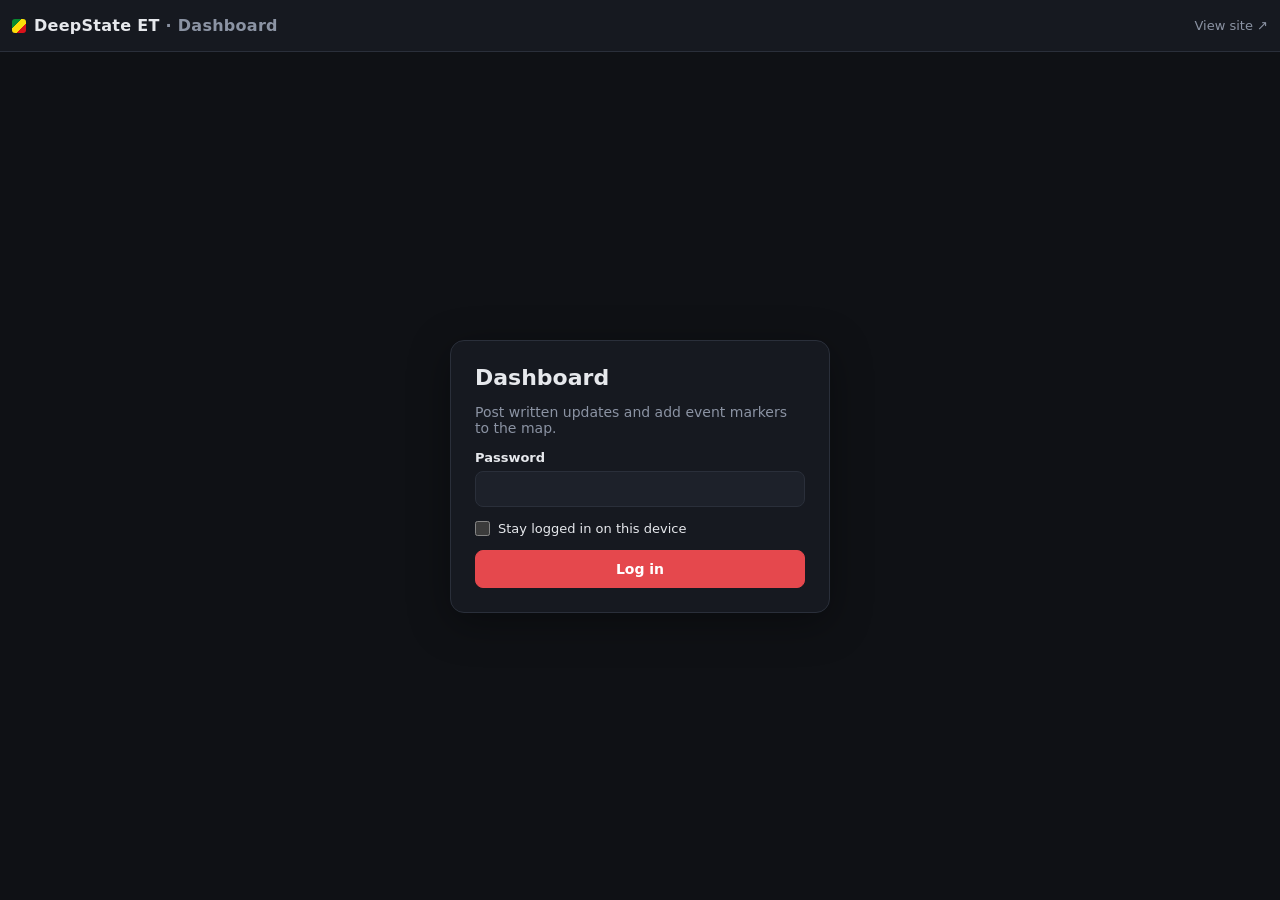
==== admin.html @ 29132223 "Add a dashboard for posting updates and event markers admin.html lets the map owner log in with a pa" ====
<!doctype html>
<html lang="en">
<head>
  <meta charset="utf-8">
  <meta name="viewport" content="width=device-width, initial-scale=1, viewport-fit=cover">
  <meta name="robots" content="noindex, nofollow">
  <title>DeepState ET Dashboard</title>
  <meta name="theme-color" content="#0f1115">
  <link rel="icon" href="img/icon.svg" type="image/svg+xml">
  <link rel="stylesheet" href="vendor/leaflet/leaflet.css">
  <link rel="stylesheet" href="css/style.css">
  <link rel="stylesheet" href="css/admin.css">
</head>
<body class="admin">
  <header class="topbar">
    <div class="brand">
      <span class="brand-mark"></span>
      <span class="brand-name">DeepState ET <span class="muted">· Dashboard</span></span>
    </div>
    <div class="topbar-meta">
      <a href="./" target="_blank" rel="noopener" class="topbar-link">View site ↗</a>
      <button id="logout" class="topbar-link link-btn" hidden>Log out</button>
    </div>
  </header>

  <!-- Login -->
  <main id="login-view" class="login-view">
    <form id="login-form" class="card login-card">
      <h1>Dashboard</h1>
      <p class="muted">Post written updates and add event markers to the map.</p>
      <label class="field">
        <span>Password</span>
        <input id="password" type="password" autocomplete="current-password" required>
      </label>
      <label class="check">
        <input id="remember" type="checkbox">
        <span>Stay logged in on this device</span>
      </label>
      <button class="btn primary" type="submit">Log in</button>
      <p id="login-error" class="form-error" role="alert" hidden></p>
      <p id="setup-hint" class="muted small" hidden></p>
    </form>
  </main>

  <!-- Dashboard -->
  <main id="dash-view" class="dash" hidden>
    <section class="dash-panel">
      <nav class="tabs" role="tablist">
        <button role="tab" data-tab="update" aria-selected="true">Post update</button>
        <button role="tab" data-tab="marker" aria-selected="false">Add marker</button>
        <button role="tab" data-tab="manage" aria-selected="false">Manage</button>
      </nav>

      <!-- Post update -->
      <form id="update-form" class="tab-body" data-panel="update">
        <label class="field">
          <span>Update</span>
          <textarea id="u-text" rows="5" maxlength="1000" required placeholder="e.g. Fighting reported near Lalibela; the road to Woldia is closed."></textarea>
          <small class="muted"><span id="u-count">0</span>/1000</small>
        </label>
        <label class="field">
          <span>Date and time</span>
          <input id="u-date" type="datetime-local" required>
        </label>
        <div class="field">
          <span>Location <span class="muted">(optional: adds a "Show on map" link)</span></span>
          <div class="loc-row">
            <input id="u-loc" type="text" placeholder="Click the map, or type lat, lng" autocomplete="off">
            <button type="button" class="btn ghost" data-clear="u-loc">Clear</button>
          </div>
        </div>
        <label class="field narrow">
          <span>Zoom level for "Show on map"</span>
          <input id="u-zoom" type="number" min="5" max="15" value="10">
        </label>
        <button class="btn primary" type="submit">Post update</button>
      </form>

      <!-- Add marker -->
      <form id="marker-form" class="tab-body" data-panel="marker" hidden>
        <label class="field">
          <span>Title</span>
          <input id="m-title" type="text" maxlength="200" required placeholder="e.g. Clashes in Debre Tabor">
        </label>
        <div class="field-row">
          <label class="field">
            <span>Type</span>
            <select id="m-type"></select>
          </label>
          <label class="field">
            <span>Date</span>
            <input id="m-date" type="date" required>
          </label>
        </div>
        <div class="field">
          <span>Location</span>
          <div class="loc-row">
            <input id="m-loc" type="text" required placeholder="Click the map, or type lat, lng" autocomplete="off">
            <button type="button" class="btn ghost" data-clear="m-loc">Clear</button>
          </div>
        </div>
        <label class="field">
          <span>Description <span class="muted">(optional)</span></span>
          <textarea id="m-desc" rows="3" maxlength="2000"></textarea>
        </label>
        <label class="field">
          <span>Source link <span class="muted">(optional)</span></span>
          <input id="m-source" type="url" maxlength="500" placeholder="https://…">
        </label>
        <button class="btn primary" type="submit">Add marker</button>
      </form>

      <!-- Manage -->
      <div class="tab-body" data-panel="manage" hidden>
        <div class="manage-head">
          <h2>Updates</h2>
          <button type="button" class="btn ghost small" id="refresh">Refresh</button>
        </div>
        <ul id="list-updates" class="manage-list"></ul>
        <h2>Markers</h2>
        <ul id="list-markers" class="manage-list"></ul>
        <p class="muted small">Everything is also saved in the Google Sheet "DeepState ET data" in your Google Drive.</p>
      </div>
    </section>

    <section class="dash-map">
      <div class="map-search">
        <input id="town-search" type="search" placeholder="Jump to a town…" autocomplete="off" aria-label="Jump to a town">
        <ul id="town-results" class="search-results" hidden></ul>
      </div>
      <div id="admin-map" aria-label="Map for choosing a location"></div>
      <p class="map-hint" id="map-hint">Click the map to set the location</p>
    </section>
  </main>

  <div id="toast" class="toast admin-toast" hidden></div>

  <script src="vendor/leaflet/leaflet.js"></script>
  <script src="js/events.js"></script>
  <script src="js/admin.js"></script>
</body>
</html>
---- vendor/leaflet/leaflet.css ----
/* required styles */

.leaflet-pane,
.leaflet-tile,
.leaflet-marker-icon,
.leaflet-marker-shadow,
.leaflet-tile-container,
.leaflet-pane > svg,
.leaflet-pane > canvas,
.leaflet-zoom-box,
.leaflet-image-layer,
.leaflet-layer {
	position: absolute;
	left: 0;
	top: 0;
	}
.leaflet-container {
	overflow: hidden;
	}
.leaflet-tile,
.leaflet-marker-icon,
.leaflet-marker-shadow {
	-webkit-user-select: none;
	   -moz-user-select: none;
	        user-select: none;
	  -webkit-user-drag: none;
	}
/* Prevents IE11 from highlighting tiles in blue */
.leaflet-tile::selection {
	background: transparent;
}
/* Safari renders non-retina tile on retina better with this, but Chrome is worse */
.leaflet-safari .leaflet-tile {
	image-rendering: -webkit-optimize-contrast;
	}
/* hack that prevents hw layers "stretching" when loading new tiles */
.leaflet-safari .leaflet-tile-container {
	width: 1600px;
	height: 1600px;
	-webkit-transform-origin: 0 0;
	}
.leaflet-marker-icon,
.leaflet-marker-shadow {
	display: block;
	}
/* .leaflet-container svg: reset svg max-width decleration shipped in Joomla! (joomla.org) 3.x */
/* .leaflet-container img: map is broken in FF if you have max-width: 100% on tiles */
.leaflet-container .leaflet-overlay-pane svg {
	max-width: none !important;
	max-height: none !important;
	}
.leaflet-container .leaflet-marker-pane img,
.leaflet-container .leaflet-shadow-pane img,
.leaflet-container .leaflet-tile-pane img,
.leaflet-container img.leaflet-image-layer,
.leaflet-container .leaflet-tile {
	max-width: none !important;
	max-height: none !important;
	width: auto;
	padding: 0;
	}

.leaflet-container img.leaflet-tile {
	/* See: https://bugs.chromium.org/p/chromium/issues/detail?id=600120 */
	mix-blend-mode: plus-lighter;
}

.leaflet-container.leaflet-touch-zoom {
	-ms-touch-action: pan-x pan-y;
	touch-action: pan-x pan-y;
	}
.leaflet-container.leaflet-touch-drag {
	-ms-touch-action: pinch-zoom;
	/* Fallback for FF which doesn't support pinch-zoom */
	touch-action: none;
	touch-action: pinch-zoom;
}
.leaflet-container.leaflet-touch-drag.leaflet-touch-zoom {
	-ms-touch-action: none;
	touch-action: none;
}
.leaflet-container {
	-webkit-tap-highlight-color: transparent;
}
.leaflet-container a {
	-webkit-tap-highlight-color: rgba(51, 181, 229, 0.4);
}
.leaflet-tile {
	filter: inherit;
	visibility: hidden;
	}
.leaflet-tile-loaded {
	visibility: inherit;
	}
.leaflet-zoom-box {
	width: 0;
	height: 0;
	-moz-box-sizing: border-box;
	     box-sizing: border-box;
	z-index: 800;
	}
/* workaround for https://bugzilla.mozilla.org/show_bug.cgi?id=888319 */
.leaflet-overlay-pane svg {
	-moz-user-select: none;
	}

.leaflet-pane         { z-index: 400; }

.leaflet-tile-pane    { z-index: 200; }
.leaflet-overlay-pane { z-index: 400; }
.leaflet-shadow-pane  { z-index: 500; }
.leaflet-marker-pane  { z-index: 600; }
.leaflet-tooltip-pane   { z-index: 650; }
.leaflet-popup-pane   { z-index: 700; }

.leaflet-map-pane canvas { z-index: 100; }
.leaflet-map-pane svg    { z-index: 200; }

.leaflet-vml-shape {
	width: 1px;
	height: 1px;
	}
.lvml {
	behavior: url(#default#VML);
	display: inline-block;
	position: absolute;
	}


/* control positioning */

.leaflet-control {
	position: relative;
	z-index: 800;
	pointer-events: visiblePainted; /* IE 9-10 doesn't have auto */
	pointer-events: auto;
	}
.leaflet-top,
.leaflet-bottom {
	position: absolute;
	z-index: 1000;
	pointer-events: none;
	}
.leaflet-top {
	top: 0;
	}
.leaflet-right {
	right: 0;
	}
.leaflet-bottom {
	bottom: 0;
	}
.leaflet-left {
	left: 0;
	}
.leaflet-control {
	float: left;
	clear: both;
	}
.leaflet-right .leaflet-control {
	float: right;
	}
.leaflet-top .leaflet-control {
	margin-top: 10px;
	}
.leaflet-bottom .leaflet-control {
	margin-bottom: 10px;
	}
.leaflet-left .leaflet-control {
	margin-left: 10px;
	}
.leaflet-right .leaflet-control {
	margin-right: 10px;
	}


/* zoom and fade animations */

.leaflet-fade-anim .leaflet-popup {
	opacity: 0;
	-webkit-transition: opacity 0.2s linear;
	   -moz-transition: opacity 0.2s linear;
	        transition: opacity 0.2s linear;
	}
.leaflet-fade-anim .leaflet-map-pane .leaflet-popup {
	opacity: 1;
	}
.leaflet-zoom-animated {
	-webkit-transform-origin: 0 0;
	    -ms-transform-origin: 0 0;
	        transform-origin: 0 0;
	}
svg.leaflet-zoom-animated {
	will-change: transform;
}

.leaflet-zoom-anim .leaflet-zoom-animated {
	-webkit-transition: -webkit-transform 0.25s cubic-bezier(0,0,0.25,1);
	   -moz-transition:    -moz-transform 0.25s cubic-bezier(0,0,0.25,1);
	        transition:         transform 0.25s cubic-bezier(0,0,0.25,1);
	}
.leaflet-zoom-anim .leaflet-tile,
.leaflet-pan-anim .leaflet-tile {
	-webkit-transition: none;
	   -moz-transition: none;
	        transition: none;
	}

.leaflet-zoom-anim .leaflet-zoom-hide {
	visibility: hidden;
	}


/* cursors */

.leaflet-interactive {
	cursor: pointer;
	}
.leaflet-grab {
	cursor: -webkit-grab;
	cursor:    -moz-grab;
	cursor:         grab;
	}
.leaflet-crosshair,
.leaflet-crosshair .leaflet-interactive {
	cursor: crosshair;
	}
.leaflet-popup-pane,
.leaflet-control {
	cursor: auto;
	}
.leaflet-dragging .leaflet-grab,
.leaflet-dragging .leaflet-grab .leaflet-interactive,
.leaflet-dragging .leaflet-marker-draggable {
	cursor: move;
	cursor: -webkit-grabbing;
	cursor:    -moz-grabbing;
	cursor:         grabbing;
	}

/* marker & overlays interactivity */
.leaflet-marker-icon,
.leaflet-marker-shadow,
.leaflet-image-layer,
.leaflet-pane > svg path,
.leaflet-tile-container {
	pointer-events: none;
	}

.leaflet-marker-icon.leaflet-interactive,
.leaflet-image-layer.leaflet-interactive,
.leaflet-pane > svg path.leaflet-interactive,
svg.leaflet-image-layer.leaflet-interactive path {
	pointer-events: visiblePainted; /* IE 9-10 doesn't have auto */
	pointer-events: auto;
	}

/* visual tweaks */

.leaflet-container {
	background: #ddd;
	outline-offset: 1px;
	}
.leaflet-container a {
	color: #0078A8;
	}
.leaflet-zoom-box {
	border: 2px dotted #38f;
	background: rgba(255,255,255,0.5);
	}


/* general typography */
.leaflet-container {
	font-family: "Helvetica Neue", Arial, Helvetica, sans-serif;
	font-size: 12px;
	font-size: 0.75rem;
	line-height: 1.5;
	}


/* general toolbar styles */

.leaflet-bar {
	box-shadow: 0 1px 5px rgba(0,0,0,0.65);
	border-radius: 4px;
	}
.leaflet-bar a {
	background-color: #fff;
	border-bottom: 1px solid #ccc;
	width: 26px;
	height: 26px;
	line-height: 26px;
	display: block;
	text-align: center;
	text-decoration: none;
	color: black;
	}
.leaflet-bar a,
.leaflet-control-layers-toggle {
	background-position: 50% 50%;
	background-repeat: no-repeat;
	display: block;
	}
.leaflet-bar a:hover,
.leaflet-bar a:focus {
	background-color: #f4f4f4;
	}
.leaflet-bar a:first-child {
	border-top-left-radius: 4px;
	border-top-right-radius: 4px;
	}
.leaflet-bar a:last-child {
	border-bottom-left-radius: 4px;
	border-bottom-right-radius: 4px;
	border-bottom: none;
	}
.leaflet-bar a.leaflet-disabled {
	cursor: default;
	background-color: #f4f4f4;
	color: #bbb;
	}

.leaflet-touch .leaflet-bar a {
	width: 30px;
	height: 30px;
	line-height: 30px;
	}
.leaflet-touch .leaflet-bar a:first-child {
	border-top-left-radius: 2px;
	border-top-right-radius: 2px;
	}
.leaflet-touch .leaflet-bar a:last-child {
	border-bottom-left-radius: 2px;
	border-bottom-right-radius: 2px;
	}

/* zoom control */

.leaflet-control-zoom-in,
.leaflet-control-zoom-out {
	font: bold 18px 'Lucida Console', Monaco, monospace;
	text-indent: 1px;
	}

.leaflet-touch .leaflet-control-zoom-in, .leaflet-touch .leaflet-control-zoom-out  {
	font-size: 22px;
	}


/* layers control */

.leaflet-control-layers {
	box-shadow: 0 1px 5px rgba(0,0,0,0.4);
	background: #fff;
	border-radius: 5px;
	}
.leaflet-control-layers-toggle {
	background-image: url(images/layers.png);
	width: 36px;
	height: 36px;
	}
.leaflet-retina .leaflet-control-layers-toggle {
	background-image: url(images/layers-2x.png);
	background-size: 26px 26px;
	}
.leaflet-touch .leaflet-control-layers-toggle {
	width: 44px;
	height: 44px;
	}
.leaflet-control-layers .leaflet-control-layers-list,
.leaflet-control-layers-expanded .leaflet-control-layers-toggle {
	display: none;
	}
.leaflet-control-layers-expanded .leaflet-control-layers-list {
	display: block;
	position: relative;
	}
.leaflet-control-layers-expanded {
	padding: 6px 10px 6px 6px;
	color: #333;
	background: #fff;
	}
.leaflet-control-layers-scrollbar {
	overflow-y: scroll;
	overflow-x: hidden;
	padding-right: 5px;
	}
.leaflet-control-layers-selector {
	margin-top: 2px;
	position: relative;
	top: 1px;
	}
.leaflet-control-layers label {
	display: block;
	font-size: 13px;
	font-size: 1.08333em;
	}
.leaflet-control-layers-separator {
	height: 0;
	border-top: 1px solid #ddd;
	margin: 5px -10px 5px -6px;
	}

/* Default icon URLs */
.leaflet-default-icon-path { /* used only in path-guessing heuristic, see L.Icon.Default */
	background-image: url(images/marker-icon.png);
	}


/* attribution and scale controls */

.leaflet-container .leaflet-control-attribution {
	background: #fff;
	background: rgba(255, 255, 255, 0.8);
	margin: 0;
	}
.leaflet-control-attribution,
.leaflet-control-scale-line {
	padding: 0 5px;
	color: #333;
	line-height: 1.4;
	}
.leaflet-control-attribution a {
	text-decoration: none;
	}
.leaflet-control-attribution a:hover,
.leaflet-control-attribution a:focus {
	text-decoration: underline;
	}
.leaflet-attribution-flag {
	display: inline !important;
	vertical-align: baseline !important;
	width: 1em;
	height: 0.6669em;
	}
.leaflet-left .leaflet-control-scale {
	margin-left: 5px;
	}
.leaflet-bottom .leaflet-control-scale {
	margin-bottom: 5px;
	}
.leaflet-control-scale-line {
	border: 2px solid #777;
	border-top: none;
	line-height: 1.1;
	padding: 2px 5px 1px;
	white-space: nowrap;
	-moz-box-sizing: border-box;
	     box-sizing: border-box;
	background: rgba(255, 255, 255, 0.8);
	text-shadow: 1px 1px #fff;
	}
.leaflet-control-scale-line:not(:first-child) {
	border-top: 2px solid #777;
	border-bottom: none;
	margin-top: -2px;
	}
.leaflet-control-scale-line:not(:first-child):not(:last-child) {
	border-bottom: 2px solid #777;
	}

.leaflet-touch .leaflet-control-attribution,
.leaflet-touch .leaflet-control-layers,
.leaflet-touch .leaflet-bar {
	box-shadow: none;
	}
.leaflet-touch .leaflet-control-layers,
.leaflet-touch .leaflet-bar {
	border: 2px solid rgba(0,0,0,0.2);
	background-clip: padding-box;
	}


/* popup */

.leaflet-popup {
	position: absolute;
	text-align: center;
	margin-bottom: 20px;
	}
.leaflet-popup-content-wrapper {
	padding: 1px;
	text-align: left;
	border-radius: 12px;
	}
.leaflet-popup-content {
	margin: 13px 24px 13px 20px;
	line-height: 1.3;
	font-size: 13px;
	font-size: 1.08333em;
	min-height: 1px;
	}
.leaflet-popup-content p {
	margin: 17px 0;
	margin: 1.3em 0;
	}
.leaflet-popup-tip-container {
	width: 40px;
	height: 20px;
	position: absolute;
	left: 50%;
	margin-top: -1px;
	margin-left: -20px;
	overflow: hidden;
	pointer-events: none;
	}
.leaflet-popup-tip {
	width: 17px;
	height: 17px;
	padding: 1px;

	margin: -10px auto 0;
	pointer-events: auto;

	-webkit-transform: rotate(45deg);
	   -moz-transform: rotate(45deg);
	    -ms-transform: rotate(45deg);
	        transform: rotate(45deg);
	}
.leaflet-popup-content-wrapper,
.leaflet-popup-tip {
	background: white;
	color: #333;
	box-shadow: 0 3px 14px rgba(0,0,0,0.4);
	}
.leaflet-container a.leaflet-popup-close-button {
	position: absolute;
	top: 0;
	right: 0;
	border: none;
	text-align: center;
	width: 24px;
	height: 24px;
	font: 16px/24px Tahoma, Verdana, sans-serif;
	color: #757575;
	text-decoration: none;
	background: transparent;
	}
.leaflet-container a.leaflet-popup-close-button:hover,
.leaflet-container a.leaflet-popup-close-button:focus {
	color: #585858;
	}
.leaflet-popup-scrolled {
	overflow: auto;
	}

.leaflet-oldie .leaflet-popup-content-wrapper {
	-ms-zoom: 1;
	}
.leaflet-oldie .leaflet-popup-tip {
	width: 24px;
	margin: 0 auto;

	-ms-filter: "progid:DXImageTransform.Microsoft.Matrix(M11=0.70710678, M12=0.70710678, M21=-0.70710678, M22=0.70710678)";
	filter: progid:DXImageTransform.Microsoft.Matrix(M11=0.70710678, M12=0.70710678, M21=-0.70710678, M22=0.70710678);
	}

.leaflet-oldie .leaflet-control-zoom,
.leaflet-oldie .leaflet-control-layers,
.leaflet-oldie .leaflet-popup-content-wrapper,
.leaflet-oldie .leaflet-popup-tip {
	border: 1px solid #999;
	}


/* div icon */

.leaflet-div-icon {
	background: #fff;
	border: 1px solid #666;
	}


/* Tooltip */
/* Base styles for the element that has a tooltip */
.leaflet-tooltip {
	position: absolute;
	padding: 6px;
	background-color: #fff;
	border: 1px solid #fff;
	border-radius: 3px;
	color: #222;
	white-space: nowrap;
	-webkit-user-select: none;
	-moz-user-select: none;
	-ms-user-select: none;
	user-select: none;
	pointer-events: none;
	box-shadow: 0 1px 3px rgba(0,0,0,0.4);
	}
.leaflet-tooltip.leaflet-interactive {
	cursor: pointer;
	pointer-events: auto;
	}
.leaflet-tooltip-top:before,
.leaflet-tooltip-bottom:before,
.leaflet-tooltip-left:before,
.leaflet-tooltip-right:before {
	position: absolute;
	pointer-events: none;
	border: 6px solid transparent;
	background: transparent;
	content: "";
	}

/* Directions */

.leaflet-tooltip-bottom {
	margin-top: 6px;
}
.leaflet-tooltip-top {
	margin-top: -6px;
}
.leaflet-tooltip-bottom:before,
.leaflet-tooltip-top:before {
	left: 50%;
	margin-left: -6px;
	}
.leaflet-tooltip-top:before {
	bottom: 0;
	margin-bottom: -12px;
	border-top-color: #fff;
	}
.leaflet-tooltip-bottom:before {
	top: 0;
	margin-top: -12px;
	margin-left: -6px;
	border-bottom-color: #fff;
	}
.leaflet-tooltip-left {
	margin-left: -6px;
}
.leaflet-tooltip-right {
	margin-left: 6px;
}
.leaflet-tooltip-left:before,
.leaflet-tooltip-right:before {
	top: 50%;
	margin-top: -6px;
	}
.leaflet-tooltip-left:before {
	right: 0;
	margin-right: -12px;
	border-left-color: #fff;
	}
.leaflet-tooltip-right:before {
	left: 0;
	margin-left: -12px;
	border-right-color: #fff;
	}

/* Printing */

@media print {
	/* Prevent printers from removing background-images of controls. */
	.leaflet-control {
		-webkit-print-color-adjust: exact;
		print-color-adjust: exact;
		}
	}
---- css/style.css ----
[hidden] { display: none !important; }
:root {
  --bg: #0f1115;
  --panel: #161920;
  --panel-2: #1d212a;
  --border: #2a2f3a;
  --text: #e6e8ec;
  --muted: #8b93a3;
  --accent: #e5484d;
  --link: #7aa7ff;
  --up: #3fb950;
  --down: #f85149;
  --highlight: #ffd23f;
  --topbar-h: 52px;
  --panel-w: 330px;
  font-family: system-ui, -apple-system, "Segoe UI", Roboto, "Noto Sans Ethiopic", sans-serif;
  color-scheme: dark;
}

* { box-sizing: border-box; }
html, body { height: 100%; margin: 0; }
body { background: var(--bg); color: var(--text); font-size: 14px; overflow: hidden; }
html[lang="am"] body { font-family: "Noto Sans Ethiopic", system-ui, sans-serif; }
a { color: var(--link); text-decoration: none; }
a:hover { text-decoration: underline; }
.muted { color: var(--muted); }
.small { font-size: 12px; }
button { font: inherit; }

/* Top bar */
.topbar {
  height: var(--topbar-h);
  display: flex; align-items: center; gap: 10px;
  padding: 0 12px;
  background: var(--panel);
  border-bottom: 1px solid var(--border);
  position: relative; z-index: 1003;
}
.brand { display: flex; align-items: center; gap: 8px; font-weight: 700; letter-spacing: .02em; min-width: 0; }
.brand-mark {
  width: 14px; height: 14px; flex: none;
  background: linear-gradient(135deg, #078930 0 33%, #fcdd09 33% 66%, #da121a 66%);
  border-radius: 3px;
}
.brand-name { white-space: nowrap; overflow: hidden; text-overflow: ellipsis; font-size: 16px; }
.topbar-meta { margin-left: auto; display: flex; align-items: center; gap: 8px; min-width: 0; }
.as-of { font-size: 13px; white-space: nowrap; overflow: hidden; text-overflow: ellipsis; }
.compact-select, .select-row select {
  background: var(--panel-2); color: var(--text);
  border: 1px solid var(--border); border-radius: 6px;
  padding: 5px 8px; font: inherit; font-size: 13px;
}
.icon-btn {
  display: inline-flex; align-items: center; justify-content: center; flex: none;
  width: 36px; height: 36px; border-radius: 8px;
  border: 1px solid var(--border); background: var(--panel-2); color: var(--text);
  cursor: pointer;
}
.icon-btn:hover { border-color: var(--muted); }
.link-btn { background: none; border: none; color: var(--link); cursor: pointer; padding: 0; margin-left: 8px; }

.share-wrap { position: relative; }
.menu {
  position: absolute; right: 0; top: calc(100% + 6px); z-index: 1004;
  min-width: 170px; padding: 4px;
  background: var(--panel); border: 1px solid var(--border); border-radius: 10px;
  box-shadow: 0 8px 28px rgba(0,0,0,.5);
  display: flex; flex-direction: column;
}
.menu button {
  text-align: left; background: none; border: none; color: var(--text);
  padding: 8px 10px; border-radius: 6px; cursor: pointer;
}
.menu button:hover { background: var(--panel-2); }

/* Layout */
.layout { display: flex; height: calc(100% - var(--topbar-h)); }
.panel {
  width: var(--panel-w); flex: none;
  display: flex; flex-direction: column;
  background: var(--panel); border-right: 1px solid var(--border);
  overflow-y: auto;
  transition: margin-left .2s ease, transform .2s ease;
}
body.panel-closed .panel { margin-left: calc(-1 * var(--panel-w)); }
.sheet-handle { display: none; }
.panel-section { padding: 14px 16px; border-bottom: 1px solid var(--border); }
.panel-section.grow { flex: 1; }
.section-title {
  margin: 0 0 10px; font-size: 11px; font-weight: 700;
  text-transform: uppercase; letter-spacing: .08em; color: var(--muted);
  display: flex; align-items: center; gap: 8px; flex-wrap: wrap;
}
.section-title .compact-select { text-transform: none; letter-spacing: 0; font-weight: 400; padding: 3px 6px; font-size: 12px; }
.rss-link { margin-left: auto; text-transform: none; letter-spacing: 0; font-weight: 400; font-size: 12px; }
.map-wrap { position: relative; flex: 1; min-width: 0; }
#map { position: absolute; inset: 0; background: #0b0d10; }

/* Search */
.search { position: relative; }
.search input {
  width: 100%; padding: 9px 10px; font: inherit;
  background: var(--panel-2); color: var(--text);
  border: 1px solid var(--border); border-radius: 8px;
}
.search input:focus { outline: none; border-color: var(--link); }
.search-results {
  list-style: none; margin: 6px 0 0; padding: 4px 0;
  background: var(--panel-2); border: 1px solid var(--border); border-radius: 8px;
  max-height: 280px; overflow-y: auto;
}
.search-results li { padding: 7px 10px; cursor: pointer; display: flex; gap: 8px; align-items: center; }
.search-results li:hover, .search-results li.active { background: var(--border); }
.search-results .sub { color: var(--muted); font-size: 12px; margin-left: auto; white-space: nowrap; max-width: 45%; overflow: hidden; text-overflow: ellipsis; }

/* Overview statistics */
.overview { list-style: none; margin: 0; padding: 0; display: flex; flex-direction: column; gap: 10px; }
.overview-row { display: flex; align-items: center; gap: 8px; }
.overview-row .name { flex: 1; font-weight: 600; }
.overview-row .pct { font-variant-numeric: tabular-nums; }
.bar { height: 6px; background: var(--panel-2); border-radius: 3px; margin: 5px 0 4px; overflow: hidden; }
.bar span { display: block; height: 100%; border-radius: 3px; }
.overview-meta { display: flex; justify-content: space-between; gap: 8px; font-size: 12px; color: var(--muted); font-variant-numeric: tabular-nums; }
.delta.up { color: var(--up); }
.delta.down { color: var(--down); }

/* Changes */
.changes { list-style: none; margin: 4px 0 0; padding: 0; max-height: 240px; overflow-y: auto; }
.changes li { padding: 7px 0; border-bottom: 1px solid var(--border); cursor: pointer; display: flex; flex-direction: column; gap: 2px; }
.changes li.muted { cursor: default; border-bottom: none; }
.changes li:last-child { border-bottom: none; }
.changes li:not(.muted):hover .change-name { color: var(--highlight); }
.change-name { font-weight: 600; }
.change-detail { font-size: 12px; color: var(--muted); display: flex; align-items: center; gap: 4px; flex-wrap: wrap; }
.change-detail .swatch { width: 10px; height: 10px; }

/* Layers & legend */
.layer-list { list-style: none; margin: 0 0 8px; padding: 0; }
.layer-list > li, .toggle-row {
  display: flex; align-items: center; gap: 10px; padding: 6px 0; cursor: pointer;
}
.layer-list > li { flex-wrap: wrap; }
.layer-list li label { display: flex; align-items: center; gap: 10px; flex: 1; cursor: pointer; min-width: 0; }
.layer-list .name { flex: 1; overflow: hidden; text-overflow: ellipsis; white-space: nowrap; }
.layer-list .count { color: var(--muted); font-size: 12px; font-variant-numeric: tabular-nums; }
.layer-list .manual-legend { cursor: default; }
input[type=checkbox] { accent-color: var(--accent); width: 15px; height: 15px; margin: 0; flex: none; }
.swatch {
  width: 14px; height: 14px; border-radius: 3px; flex: none; display: inline-block;
  border: 1px solid rgba(255,255,255,.25);
}
.swatch.line { height: 4px; border-radius: 2px; border: none; }
.swatch.point { border-radius: 50%; width: 10px; height: 10px; margin: 0 2px; }
.swatch.town { background: #fff; border-color: #111; }
.sublegend { list-style: none; margin: 2px 0 4px 25px; padding: 0; width: 100%; }
.sublegend li { display: flex; align-items: center; gap: 8px; padding: 3px 0; font-size: 13px; }
.sublegend .name { flex: 1; }
.sublegend .count { color: var(--muted); font-size: 12px; font-variant-numeric: tabular-nums; }
.select-row { display: flex; align-items: center; gap: 10px; padding: 6px 0; }
.select-row span { flex: 1; }
.select-row select { max-width: 190px; }

.segmented { display: flex; flex-direction: column; gap: 6px; margin-top: 8px; }
.segments { display: flex; border: 1px solid var(--border); border-radius: 8px; overflow: hidden; }
.segments button {
  flex: 1; padding: 6px 4px; font-size: 12px; cursor: pointer;
  background: var(--panel-2); color: var(--muted); border: none; border-right: 1px solid var(--border);
}
.segments button:last-child { border-right: none; }
.segments button.active { background: var(--border); color: var(--text); }

/* Updates feed */
.updates { list-style: none; margin: 0; padding: 0; }
.updates li { padding: 10px 0; border-bottom: 1px solid var(--border); }
.updates li:last-child { border-bottom: none; }
.updates time { display: flex; align-items: center; gap: 6px; font-size: 12px; color: var(--muted); margin-bottom: 3px; }
.updates p { margin: 0; line-height: 1.45; }
.updates .go { font-size: 12px; margin-top: 4px; display: inline-block; }
.badge {
  font-size: 10px; text-transform: uppercase; letter-spacing: .06em;
  padding: 1px 6px; border-radius: 999px; background: var(--panel-2); border: 1px solid var(--border); color: var(--muted);
}

.panel-footer { padding: 12px 16px; font-size: 13px; }
.panel-footer .dot { color: var(--muted); margin: 0 4px; }
.panel-footer p { margin: 8px 0 0; line-height: 1.4; }

/* Timeline */
.timeline {
  position: absolute; left: 50%; bottom: 28px; transform: translateX(-50%); z-index: 1000;
  width: min(560px, calc(100% - 32px));
  display: flex; align-items: center; gap: 10px;
  padding: 8px 12px; border-radius: 12px;
  background: rgba(22,25,32,.94); border: 1px solid var(--border);
  box-shadow: 0 6px 24px rgba(0,0,0,.4);
}
.timeline input[type=range] { flex: 1; accent-color: var(--accent); min-width: 0; }
.timeline-label { font-size: 13px; font-variant-numeric: tabular-nums; white-space: nowrap; min-width: 92px; text-align: right; }
.timeline .icon-btn { width: 32px; height: 32px; }

/* Map overlays */
.notice {
  position: absolute; top: 12px; left: 50%; transform: translateX(-50%);
  z-index: 1000; max-width: min(560px, calc(100% - 32px));
  background: rgba(22,25,32,.95); border: 1px solid var(--border); border-radius: 10px;
  padding: 12px 14px; line-height: 1.45; box-shadow: 0 6px 24px rgba(0,0,0,.4);
}
.notice code { background: var(--panel-2); padding: 1px 5px; border-radius: 4px; font-size: 12px; }
.notice .close { float: right; margin-left: 10px; background: none; border: none; color: var(--muted); font-size: 18px; cursor: pointer; line-height: 1; }
.toast {
  position: absolute; left: 50%; bottom: 90px; transform: translateX(-50%); z-index: 1002;
  background: var(--text); color: var(--bg); padding: 8px 14px; border-radius: 999px; font-size: 13px;
}
.drop-hint {
  position: absolute; inset: 12px; z-index: 1002;
  display: flex; align-items: center; justify-content: center;
  border: 2px dashed var(--link); border-radius: 12px;
  background: rgba(15,17,21,.75); font-size: 18px; pointer-events: none;
}

/* Leaflet theming */
.leaflet-container { font: inherit; background: #0b0d10; }
.leaflet-popup-content-wrapper, .leaflet-popup-tip {
  background: var(--panel); color: var(--text);
  border: 1px solid var(--border); box-shadow: 0 6px 24px rgba(0,0,0,.5);
}
.leaflet-popup-content { margin: 12px 14px; line-height: 1.45; max-width: 300px; }
.leaflet-popup-content h3 { margin: 0 0 4px; font-size: 15px; }
.leaflet-popup-content .layer-tag { font-size: 11px; color: var(--muted); text-transform: uppercase; letter-spacing: .06em; }
.leaflet-popup-content .change-tag {
  display: inline-block; margin: 2px 0 4px; padding: 2px 8px; border-radius: 999px;
  background: rgba(255,210,63,.15); color: var(--highlight); font-size: 12px; font-weight: 600;
}
.leaflet-popup-content .desc { margin-top: 8px; overflow-wrap: anywhere; }
.leaflet-popup-content .desc img { max-width: 100%; height: auto; border-radius: 6px; }
.leaflet-popup-content .coords { margin-top: 6px; font-size: 12px; color: var(--muted); font-variant-numeric: tabular-nums; }
.leaflet-popup-content table.fields { margin-top: 8px; border-collapse: collapse; font-size: 12px; width: 100%; }
.leaflet-popup-content table.fields th {
  text-align: left; color: var(--muted); font-weight: 600;
  padding: 3px 10px 3px 0; vertical-align: top; white-space: nowrap;
}
.leaflet-popup-content table.fields td { padding: 3px 0; overflow-wrap: anywhere; }
.context-menu { display: flex; flex-direction: column; gap: 6px; }
.context-menu .coords { margin-top: 0 !important; }
.leaflet-container a.leaflet-popup-close-button { color: var(--muted); }
.leaflet-bar a, .leaflet-bar a:hover {
  background: var(--panel); color: var(--text); border-bottom-color: var(--border);
}
.leaflet-bar { border: 1px solid var(--border) !important; }
.leaflet-control-attribution { background: rgba(15,17,21,.7) !important; color: var(--muted); }
.leaflet-control-attribution a { color: var(--muted); }
.leaflet-control-scale-line { background: rgba(15,17,21,.7); color: var(--text); border-color: var(--muted); }
.coord-readout {
  background: rgba(15,17,21,.8); color: var(--muted);
  padding: 3px 8px; border-radius: 6px; font-size: 12px; font-variant-numeric: tabular-nums;
}

/* Reference labels */
.region-label, .town-label {
  background: none; border: none; box-shadow: none; padding: 0;
  text-shadow: 0 0 3px #000, 0 0 2px #000;
}
.region-label::before, .town-label::before { display: none; }
.region-label {
  color: rgba(230,232,236,.6); font-size: 11px; font-weight: 600;
  text-transform: uppercase; letter-spacing: .12em;
}
.town-label { color: #f1f3f6; font-size: 11px; font-weight: 600; }
.town-major { font-size: 12px; }
.z-low .town-minor { display: none; }
.z-low path.town-minor { display: none; }
.z-high .region-label { display: none; }
body.light-basemap .region-label { color: rgba(30,34,42,.7); text-shadow: 0 0 3px #fff, 0 0 3px #fff; }
body.light-basemap .town-label { color: #1b1f27; text-shadow: 0 0 3px #fff, 0 0 2px #fff; }

/* Changed zones pulse */
.pulse { animation: pulse 1.6s ease-in-out infinite; }
@keyframes pulse { 0%, 100% { stroke-opacity: 1; } 50% { stroke-opacity: .25; } }
@media (prefers-reduced-motion: reduce) { .pulse { animation: none; } }

/* Google My Maps embed, used until synced layer data exists */
#embed { position: absolute; inset: 0; width: 100%; height: 100%; border: 0; display: none; background: #0b0d10; }
body.embed-mode #embed { display: block; }
body.embed-mode #map { visibility: hidden; }
body.embed-mode .data-only { display: none !important; }
#embed-info { margin: 0 0 8px; line-height: 1.45; }

/* Phone: the panel becomes a bottom sheet */
@media (max-width: 720px) {
  .panel {
    position: absolute; left: 0; right: 0; bottom: 0; z-index: 1001;
    width: 100%; height: 48vh; margin: 0 !important;
    border-right: none; border-top: 1px solid var(--border);
    border-radius: 16px 16px 0 0;
    box-shadow: 0 -8px 28px rgba(0,0,0,.5);
    transition: transform .22s ease, height .22s ease;
  }
  body.panel-closed .panel { transform: translateY(100%); }
  body.sheet-full .panel { height: calc(100% - var(--topbar-h)); border-radius: 0; }
  .sheet-handle {
    display: block; flex: none; align-self: center;
    width: 100%; height: 22px; padding: 0; border: none; background: none; cursor: pointer; position: relative;
  }
  .sheet-handle::after {
    content: ""; position: absolute; left: 50%; top: 8px; transform: translateX(-50%);
    width: 40px; height: 4px; border-radius: 2px; background: var(--border);
  }
  .panel-section:first-of-type { padding-top: 4px; }
  .as-of { display: none; }
  .brand-name { font-size: 15px; }
  .topbar .compact-select { max-width: 110px; }
  .timeline { bottom: 16px; }
  body:not(.panel-closed) .timeline { display: none; }
}
---- css/admin.css ----
/* Dashboard (admin.html). Builds on the tokens in style.css. */
body.admin { overflow: auto; }
.topbar-link { color: var(--muted); font-size: 13px; }
.topbar-link:hover { color: var(--text); }

.card {
  background: var(--panel); border: 1px solid var(--border); border-radius: 14px;
  padding: 24px; box-shadow: 0 10px 40px rgba(0,0,0,.35);
}
.login-view { min-height: calc(100% - var(--topbar-h)); display: flex; align-items: center; justify-content: center; padding: 24px 16px; }
.login-card { width: min(380px, 100%); display: flex; flex-direction: column; gap: 14px; }
.login-card h1 { margin: 0; font-size: 22px; }
.login-card p { margin: 0; }

.field { display: flex; flex-direction: column; gap: 6px; font-size: 13px; font-weight: 600; min-width: 0; }
.field > span { color: var(--text); }
.field .muted { font-weight: 400; }
.field.narrow { max-width: 220px; }
.field-row { display: grid; grid-template-columns: 1fr 1fr; gap: 12px; }
.field input, .field textarea, .field select {
  width: 100%; font: inherit; font-weight: 400; font-size: 14px;
  padding: 9px 10px; border-radius: 8px;
  background: var(--panel-2); color: var(--text); border: 1px solid var(--border);
}
.field textarea { resize: vertical; line-height: 1.45; }
.field input:focus, .field textarea:focus, .field select:focus { outline: none; border-color: var(--link); }
.field small { font-weight: 400; align-self: flex-end; }
.check { display: flex; align-items: center; gap: 8px; font-size: 13px; cursor: pointer; }
.loc-row { display: flex; gap: 8px; }
.loc-row input { flex: 1; font-variant-numeric: tabular-nums; }

.btn {
  font: inherit; font-size: 14px; font-weight: 600; cursor: pointer;
  padding: 10px 16px; border-radius: 8px; border: 1px solid var(--border);
  background: var(--panel-2); color: var(--text);
}
.btn:hover { border-color: var(--muted); }
.btn.primary { background: var(--accent); border-color: var(--accent); color: #fff; }
.btn.primary:hover { filter: brightness(1.1); }
.btn.primary:disabled { opacity: .6; cursor: progress; }
.btn.ghost { background: none; }
.btn.small { padding: 5px 10px; font-size: 12px; }
.btn.danger { color: var(--down); background: none; padding: 5px 10px; font-size: 12px; }
.btn.danger:hover { border-color: var(--down); }
.form-error { color: var(--down); font-size: 13px; margin: 0; }

/* Dashboard layout: form on the left, map on the right */
.dash { display: grid; grid-template-columns: minmax(340px, 440px) 1fr; height: calc(100% - var(--topbar-h)); }
.dash-panel { border-right: 1px solid var(--border); background: var(--panel); overflow-y: auto; display: flex; flex-direction: column; }
.tabs { display: flex; border-bottom: 1px solid var(--border); position: sticky; top: 0; background: var(--panel); z-index: 2; }
.tabs button {
  flex: 1; padding: 13px 8px; background: none; border: none; color: var(--muted);
  font-weight: 600; cursor: pointer; border-bottom: 2px solid transparent;
}
.tabs button[aria-selected="true"] { color: var(--text); border-bottom-color: var(--accent); }
.tab-body { padding: 18px; display: flex; flex-direction: column; gap: 16px; }
.tab-body h2 { font-size: 12px; text-transform: uppercase; letter-spacing: .08em; color: var(--muted); margin: 8px 0 0; }
.manage-head { display: flex; align-items: center; justify-content: space-between; }
.manage-list { list-style: none; margin: 0; padding: 0; display: flex; flex-direction: column; }
.manage-list li { display: flex; gap: 10px; align-items: flex-start; padding: 10px 0; border-bottom: 1px solid var(--border); }
.manage-list li:last-child { border-bottom: none; }
.manage-list .body { flex: 1; min-width: 0; }
.manage-list .meta { font-size: 12px; color: var(--muted); display: flex; gap: 6px; align-items: center; flex-wrap: wrap; }
.manage-list p { margin: 3px 0 0; line-height: 1.4; overflow-wrap: anywhere; }
.manage-list .empty { color: var(--muted); font-size: 13px; }
.manage-list .swatch.point { margin: 0; }

.dash-map { position: relative; min-height: 320px; }
#admin-map { position: absolute; inset: 0; background: #0b0d10; }
.map-search { position: absolute; top: 12px; left: 56px; right: 12px; max-width: 320px; z-index: 1000; }
.map-search input {
  width: 100%; padding: 9px 10px; font: inherit; border-radius: 8px;
  background: rgba(22,25,32,.95); color: var(--text); border: 1px solid var(--border);
}
.map-hint {
  position: absolute; left: 50%; bottom: 24px; transform: translateX(-50%); z-index: 1000; margin: 0;
  padding: 6px 12px; border-radius: 999px; font-size: 13px;
  background: rgba(22,25,32,.92); border: 1px solid var(--border); pointer-events: none;
}
.pick-pin {
  width: 18px; height: 18px; border-radius: 50%;
  background: var(--highlight); border: 3px solid #111; box-shadow: 0 0 0 3px rgba(255,210,63,.35);
}
.admin-toast { position: fixed; bottom: 24px; z-index: 2000; }
.admin-toast.error { background: var(--down); color: #fff; }

@media (max-width: 800px) {
  body.admin { overflow: auto; height: auto; }
  .dash { display: flex; flex-direction: column-reverse; height: auto; }
  .dash-map { height: 45vh; min-height: 280px; }
  .dash-panel { border-right: none; overflow: visible; }
  .field-row { grid-template-columns: 1fr; }
}
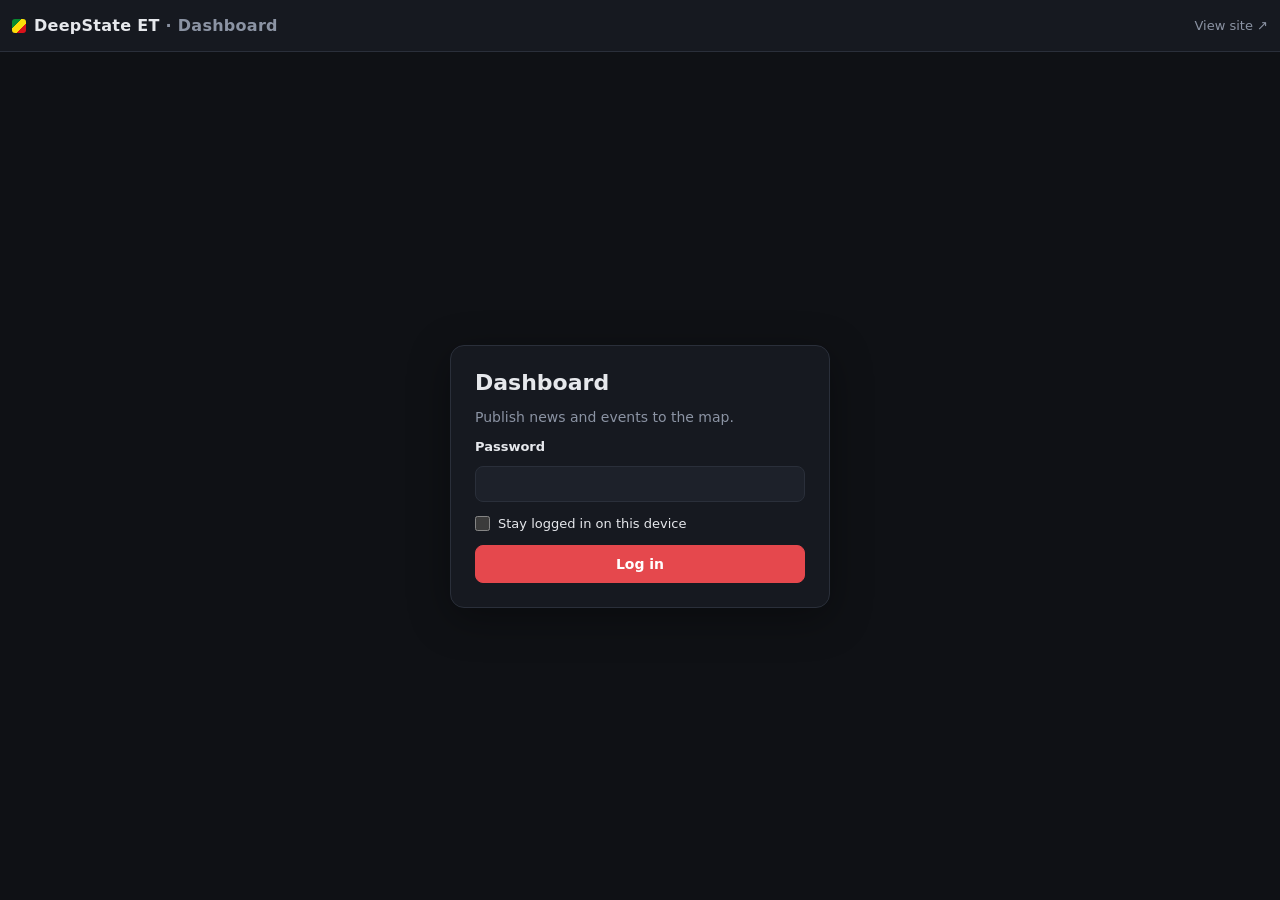
==== commit 8898996e: "Simplify: one post form with event icons, cleaner map page - Dashboard: a single 'New post' form (ty" ====
--- a/admin.html
+++ b/admin.html
@@ -27,7 +27,7 @@
   <main id="login-view" class="login-view">
     <form id="login-form" class="card login-card">
       <h1>Dashboard</h1>
-      <p class="muted">Post written updates and add event markers to the map.</p>
+      <p class="muted">Publish news and events to the map.</p>
       <label class="field">
         <span>Password</span>
         <input id="password" type="password" autocomplete="current-password" required>
@@ -45,82 +45,48 @@
   <!-- Dashboard -->
   <main id="dash-view" class="dash" hidden>
     <section class="dash-panel">
-      <nav class="tabs" role="tablist">
-        <button role="tab" data-tab="update" aria-selected="true">Post update</button>
-        <button role="tab" data-tab="marker" aria-selected="false">Add marker</button>
-        <button role="tab" data-tab="manage" aria-selected="false">Manage</button>
-      </nav>
+      <form id="post-form" class="post-form">
+        <h1 class="form-title">New post</h1>
 
-      <!-- Post update -->
-      <form id="update-form" class="tab-body" data-panel="update">
+        <fieldset class="field">
+          <legend>What kind of post?</legend>
+          <div id="type-grid" class="type-grid" role="radiogroup"></div>
+        </fieldset>
+
         <label class="field">
-          <span>Update</span>
-          <textarea id="u-text" rows="5" maxlength="1000" required placeholder="e.g. Fighting reported near Lalibela; the road to Woldia is closed."></textarea>
-          <small class="muted"><span id="u-count">0</span>/1000</small>
+          <span>What happened?</span>
+          <textarea id="p-text" rows="4" maxlength="1500" required placeholder="e.g. TPLF has taken control of the main airport in Mekele."></textarea>
         </label>
-        <label class="field">
-          <span>Date and time</span>
-          <input id="u-date" type="datetime-local" required>
-        </label>
+
         <div class="field">
-          <span>Location <span class="muted">(optional: adds a "Show on map" link)</span></span>
+          <span>Where? <span class="muted" id="loc-note">(optional for news: click the map)</span></span>
           <div class="loc-row">
-            <input id="u-loc" type="text" placeholder="Click the map, or type lat, lng" autocomplete="off">
-            <button type="button" class="btn ghost" data-clear="u-loc">Clear</button>
+            <input id="p-loc" type="text" placeholder="Click the map, or type lat, lng" autocomplete="off">
+            <button type="button" class="btn ghost" id="clear-loc">Clear</button>
           </div>
         </div>
-        <label class="field narrow">
-          <span>Zoom level for "Show on map"</span>
-          <input id="u-zoom" type="number" min="5" max="15" value="10">
-        </label>
-        <button class="btn primary" type="submit">Post update</button>
+
+        <div class="field-row">
+          <label class="field">
+            <span>When?</span>
+            <input id="p-date" type="datetime-local" required>
+          </label>
+          <label class="field">
+            <span>Source link <span class="muted">(optional)</span></span>
+            <input id="p-source" type="url" maxlength="500" placeholder="https://…">
+          </label>
+        </div>
+
+        <button class="btn primary big" type="submit">Publish</button>
       </form>
 
-      <!-- Add marker -->
-      <form id="marker-form" class="tab-body" data-panel="marker" hidden>
-        <label class="field">
-          <span>Title</span>
-          <input id="m-title" type="text" maxlength="200" required placeholder="e.g. Clashes in Debre Tabor">
-        </label>
-        <div class="field-row">
-          <label class="field">
-            <span>Type</span>
-            <select id="m-type"></select>
-          </label>
-          <label class="field">
-            <span>Date</span>
-            <input id="m-date" type="date" required>
-          </label>
-        </div>
-        <div class="field">
-          <span>Location</span>
-          <div class="loc-row">
-            <input id="m-loc" type="text" required placeholder="Click the map, or type lat, lng" autocomplete="off">
-            <button type="button" class="btn ghost" data-clear="m-loc">Clear</button>
-          </div>
-        </div>
-        <label class="field">
-          <span>Description <span class="muted">(optional)</span></span>
-          <textarea id="m-desc" rows="3" maxlength="2000"></textarea>
-        </label>
-        <label class="field">
-          <span>Source link <span class="muted">(optional)</span></span>
-          <input id="m-source" type="url" maxlength="500" placeholder="https://…">
-        </label>
-        <button class="btn primary" type="submit">Add marker</button>
-      </form>
-
-      <!-- Manage -->
-      <div class="tab-body" data-panel="manage" hidden>
-        <div class="manage-head">
-          <h2>Updates</h2>
+      <section class="posts">
+        <div class="posts-head">
+          <h2>Your posts</h2>
           <button type="button" class="btn ghost small" id="refresh">Refresh</button>
         </div>
-        <ul id="list-updates" class="manage-list"></ul>
-        <h2>Markers</h2>
-        <ul id="list-markers" class="manage-list"></ul>
-        <p class="muted small">Everything is also saved in the Google Sheet "DeepState ET data" in your Google Drive.</p>
-      </div>
+        <ul id="post-list" class="post-list"></ul>
+      </section>
     </section>
 
     <section class="dash-map">
@@ -129,7 +95,7 @@
         <ul id="town-results" class="search-results" hidden></ul>
       </div>
       <div id="admin-map" aria-label="Map for choosing a location"></div>
-      <p class="map-hint" id="map-hint">Click the map to set the location</p>
+      <p class="map-hint">Click the map to set where it happened</p>
     </section>
   </main>
 
--- a/css/style.css
+++ b/css/style.css
@@ -312,3 +312,43 @@
   .timeline { bottom: 16px; }
   body:not(.panel-closed) .timeline { display: none; }
 }
+
+/* Event icons (see js/events.js) */
+.event-icon { background: none; border: none; }
+.event-pin {
+  display: inline-flex; align-items: center; justify-content: center; flex: none;
+  border-radius: 50%; background: var(--c); color: #fff;
+  border: 2px solid #fff; box-shadow: 0 1px 4px rgba(0,0,0,.55);
+  box-sizing: border-box;
+}
+.event-icon .event-pin { transition: transform .12s ease; }
+.event-icon:hover .event-pin { transform: scale(1.18); }
+.mini-icon { display: inline-flex; vertical-align: middle; margin-right: 6px; }
+.mini-icon .event-pin { border-width: 1.5px; }
+.leaflet-popup-content .layer-tag { display: flex; align-items: center; }
+
+/* Latest news */
+#news-section .segments { margin-bottom: 10px; }
+.icon-key { list-style: none; margin: 0 0 8px; padding: 0; display: flex; flex-wrap: wrap; gap: 6px 12px; font-size: 12px; color: var(--muted); }
+.icon-key li { display: flex; align-items: center; gap: 5px; }
+.icon-key .event-pin { border-width: 1.5px; }
+.updates li { display: flex; gap: 10px; align-items: flex-start; }
+.updates li.clickable { cursor: pointer; }
+.updates li.clickable:hover p { color: #fff; }
+.updates li.empty { display: block; }
+.update-icon { flex: none; margin-top: 2px; }
+.update-body { flex: 1; min-width: 0; }
+.update-body p { overflow-wrap: anywhere; }
+.update-links { display: flex; flex-wrap: wrap; gap: 4px 12px; }
+
+/* Map settings (collapsed by default) */
+.settings summary {
+  cursor: pointer; list-style: none; display: flex; align-items: center; gap: 8px;
+  font-size: 11px; font-weight: 700; text-transform: uppercase; letter-spacing: .08em; color: var(--muted);
+}
+.settings summary::-webkit-details-marker { display: none; }
+.settings summary::before { content: "⚙"; font-size: 14px; }
+.settings summary::after { content: "▾"; margin-left: auto; transition: transform .15s; }
+.settings[open] summary::after { transform: rotate(180deg); }
+.settings[open] summary { margin-bottom: 8px; }
+.sub-title { font-size: 12px; font-weight: 600; color: var(--muted); margin: 12px 0 4px; }
--- a/css/admin.css
+++ b/css/admin.css
@@ -12,10 +12,9 @@
 .login-card h1 { margin: 0; font-size: 22px; }
 .login-card p { margin: 0; }
 
-.field { display: flex; flex-direction: column; gap: 6px; font-size: 13px; font-weight: 600; min-width: 0; }
-.field > span { color: var(--text); }
+.field { display: flex; flex-direction: column; gap: 6px; font-size: 13px; font-weight: 600; min-width: 0; border: 0; padding: 0; margin: 0; }
+.field > span, .field > legend { color: var(--text); padding: 0; margin-bottom: 6px; }
 .field .muted { font-weight: 400; }
-.field.narrow { max-width: 220px; }
 .field-row { display: grid; grid-template-columns: 1fr 1fr; gap: 12px; }
 .field input, .field textarea, .field select {
   width: 100%; font: inherit; font-weight: 400; font-size: 14px;
@@ -23,8 +22,7 @@
   background: var(--panel-2); color: var(--text); border: 1px solid var(--border);
 }
 .field textarea { resize: vertical; line-height: 1.45; }
-.field input:focus, .field textarea:focus, .field select:focus { outline: none; border-color: var(--link); }
-.field small { font-weight: 400; align-self: flex-end; }
+.field input:focus, .field textarea:focus { outline: none; border-color: var(--link); }
 .check { display: flex; align-items: center; gap: 8px; font-size: 13px; cursor: pointer; }
 .loc-row { display: flex; gap: 8px; }
 .loc-row input { flex: 1; font-variant-numeric: tabular-nums; }
@@ -38,35 +36,44 @@
 .btn.primary { background: var(--accent); border-color: var(--accent); color: #fff; }
 .btn.primary:hover { filter: brightness(1.1); }
 .btn.primary:disabled { opacity: .6; cursor: progress; }
+.btn.big { padding: 13px 16px; font-size: 15px; }
 .btn.ghost { background: none; }
 .btn.small { padding: 5px 10px; font-size: 12px; }
-.btn.danger { color: var(--down); background: none; padding: 5px 10px; font-size: 12px; }
+.btn.danger { color: var(--down); background: none; padding: 5px 10px; font-size: 12px; flex: none; }
 .btn.danger:hover { border-color: var(--down); }
+.link-btn.small { font-size: 12px; margin: 4px 0 0; }
 .form-error { color: var(--down); font-size: 13px; margin: 0; }
 
-/* Dashboard layout: form on the left, map on the right */
-.dash { display: grid; grid-template-columns: minmax(340px, 440px) 1fr; height: calc(100% - var(--topbar-h)); }
-.dash-panel { border-right: 1px solid var(--border); background: var(--panel); overflow-y: auto; display: flex; flex-direction: column; }
-.tabs { display: flex; border-bottom: 1px solid var(--border); position: sticky; top: 0; background: var(--panel); z-index: 2; }
-.tabs button {
-  flex: 1; padding: 13px 8px; background: none; border: none; color: var(--muted);
-  font-weight: 600; cursor: pointer; border-bottom: 2px solid transparent;
+/* Layout: form and posts on the left, map on the right */
+.dash { display: grid; grid-template-columns: minmax(360px, 460px) 1fr; height: calc(100% - var(--topbar-h)); }
+.dash-panel { border-right: 1px solid var(--border); background: var(--panel); overflow-y: auto; }
+.post-form { padding: 20px; display: flex; flex-direction: column; gap: 18px; border-bottom: 1px solid var(--border); }
+.form-title { margin: 0; font-size: 20px; }
+
+.type-grid { display: grid; grid-template-columns: repeat(3, 1fr); gap: 8px; }
+.type-grid button {
+  display: flex; align-items: center; gap: 8px; padding: 7px 8px;
+  background: var(--panel-2); color: var(--text); border: 1px solid var(--border); border-radius: 10px;
+  cursor: pointer; text-align: left; font-size: 12.5px; font-weight: 600; min-width: 0;
 }
-.tabs button[aria-selected="true"] { color: var(--text); border-bottom-color: var(--accent); }
-.tab-body { padding: 18px; display: flex; flex-direction: column; gap: 16px; }
-.tab-body h2 { font-size: 12px; text-transform: uppercase; letter-spacing: .08em; color: var(--muted); margin: 8px 0 0; }
-.manage-head { display: flex; align-items: center; justify-content: space-between; }
-.manage-list { list-style: none; margin: 0; padding: 0; display: flex; flex-direction: column; }
-.manage-list li { display: flex; gap: 10px; align-items: flex-start; padding: 10px 0; border-bottom: 1px solid var(--border); }
-.manage-list li:last-child { border-bottom: none; }
-.manage-list .body { flex: 1; min-width: 0; }
-.manage-list .meta { font-size: 12px; color: var(--muted); display: flex; gap: 6px; align-items: center; flex-wrap: wrap; }
-.manage-list p { margin: 3px 0 0; line-height: 1.4; overflow-wrap: anywhere; }
-.manage-list .empty { color: var(--muted); font-size: 13px; }
-.manage-list .swatch.point { margin: 0; }
+.type-grid button:hover { border-color: var(--muted); }
+.type-grid button[aria-checked="true"] { border-color: var(--text); background: #262b36; box-shadow: 0 0 0 1px var(--text) inset; }
+.type-grid .type-label { overflow: hidden; text-overflow: ellipsis; white-space: nowrap; }
+
+.posts { padding: 16px 20px 24px; }
+.posts-head { display: flex; align-items: center; justify-content: space-between; }
+.posts h2 { font-size: 12px; text-transform: uppercase; letter-spacing: .08em; color: var(--muted); margin: 0; }
+.post-list { list-style: none; margin: 8px 0 0; padding: 0; }
+.post-list li { display: flex; gap: 10px; align-items: flex-start; padding: 12px 0; border-bottom: 1px solid var(--border); }
+.post-list li:last-child { border-bottom: none; }
+.post-list .body { flex: 1; min-width: 0; }
+.post-list .meta { font-size: 12px; color: var(--muted); }
+.post-list p { margin: 3px 0 0; line-height: 1.4; overflow-wrap: anywhere; }
+.post-list .empty { color: var(--muted); font-size: 13px; }
+.post-icon { flex: none; }
 
 .dash-map { position: relative; min-height: 320px; }
-#admin-map { position: absolute; inset: 0; background: #0b0d10; }
+#admin-map { position: absolute; inset: 0; background: #0b0d10; cursor: crosshair; }
 .map-search { position: absolute; top: 12px; left: 56px; right: 12px; max-width: 320px; z-index: 1000; }
 .map-search input {
   width: 100%; padding: 9px 10px; font: inherit; border-radius: 8px;
@@ -74,20 +81,17 @@
 }
 .map-hint {
   position: absolute; left: 50%; bottom: 24px; transform: translateX(-50%); z-index: 1000; margin: 0;
-  padding: 6px 12px; border-radius: 999px; font-size: 13px;
+  padding: 6px 12px; border-radius: 999px; font-size: 13px; white-space: nowrap;
   background: rgba(22,25,32,.92); border: 1px solid var(--border); pointer-events: none;
 }
-.pick-pin {
-  width: 18px; height: 18px; border-radius: 50%;
-  background: var(--highlight); border: 3px solid #111; box-shadow: 0 0 0 3px rgba(255,210,63,.35);
-}
-.admin-toast { position: fixed; bottom: 24px; z-index: 2000; }
+.event-icon.picking .event-pin { box-shadow: 0 0 0 4px rgba(255,255,255,.55), 0 2px 8px rgba(0,0,0,.5); }
+.admin-toast { position: fixed; bottom: 24px; z-index: 2000; max-width: calc(100% - 32px); text-align: center; border-radius: 12px; }
 .admin-toast.error { background: var(--down); color: #fff; }
 
-@media (max-width: 800px) {
-  body.admin { overflow: auto; height: auto; }
-  .dash { display: flex; flex-direction: column-reverse; height: auto; }
-  .dash-map { height: 45vh; min-height: 280px; }
+@media (max-width: 860px) {
+  body.admin { height: auto; }
+  .dash { display: flex; flex-direction: column; height: auto; }
+  .dash-map { order: -1; height: 42vh; min-height: 260px; }
   .dash-panel { border-right: none; overflow: visible; }
   .field-row { grid-template-columns: 1fr; }
 }
